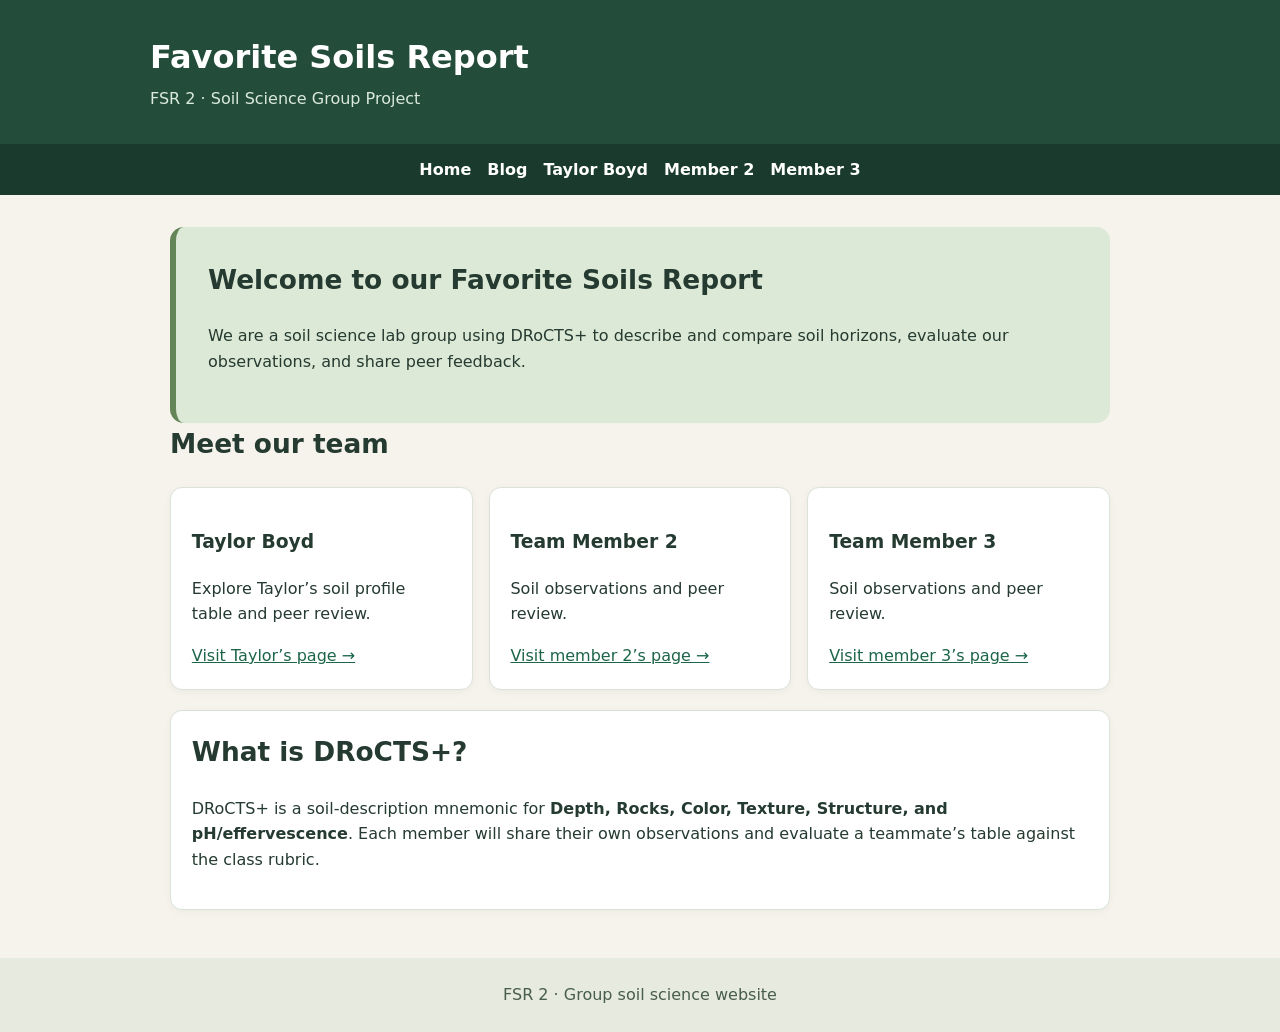
==== index.html @ 047e9bf4 "Add files via upload" ====
<!doctype html><html lang="en"><head><meta charset="utf-8"><meta name="viewport" content="width=device-width,initial-scale=1"><meta name="description" content="FSR 2 soil science group website"><title>Home | Favorite Soils Report</title><link rel="stylesheet" href="styles.css"></head><body><header><h1>Favorite Soils Report</h1><p>FSR 2 · Soil Science Group Project</p></header><nav aria-label="Main navigation"><a href="index.html">Home</a><a href="blog.html">Blog</a><a href="taylor.html">Taylor Boyd</a><a href="member2.html">Member 2</a><a href="member3.html">Member 3</a></nav><main><section class="hero"><h2>Welcome to our Favorite Soils Report</h2><p>We are a soil science lab group using DRoCTS+ to describe and compare soil horizons, evaluate our observations, and share peer feedback.</p></section><h2>Meet our team</h2><section class="grid"><article class="card"><h3>Taylor Boyd</h3><p>Explore Taylor’s soil profile table and peer review.</p><a href="taylor.html">Visit Taylor’s page →</a></article><article class="card"><h3>Team Member 2</h3><p>Soil observations and peer review.</p><a href="member2.html">Visit member 2’s page →</a></article><article class="card"><h3>Team Member 3</h3><p>Soil observations and peer review.</p><a href="member3.html">Visit member 3’s page →</a></article></section><section class="card"><h2>What is DRoCTS+?</h2><p>DRoCTS+ is a soil-description mnemonic for <strong>Depth, Rocks, Color, Texture, Structure, and pH/effervescence</strong>. Each member will share their own observations and evaluate a teammate’s table against the class rubric.</p></section></main><footer>FSR 2 · Group soil science website</footer></body></html>
---- styles.css ----
*{box-sizing:border-box}body{margin:0;background:#f5f3eb;color:#253a30;font:16px/1.6 system-ui,-apple-system,Segoe UI,sans-serif}header{background:#244c3b;color:white;padding:2rem max(20px,calc((100vw - 980px)/2))}header h1{margin:0;font-size:2rem}header p{margin:.2rem 0 0;color:#daeadd}nav{background:#193a2c;padding:.8rem 1rem;display:flex;flex-wrap:wrap;gap:1rem;justify-content:center}nav a{color:#fff;text-decoration:none;font-weight:650}nav a:hover,nav a:focus{text-decoration:underline}main{max-width:980px;margin:2rem auto;padding:0 20px;min-height:55vh}h2{font-size:1.65rem;margin-top:0}.hero{background:#dce9d6;padding:2rem;border-radius:14px;border-left:6px solid #648558}.card{background:white;border:1px solid #dbe2d8;padding:1.3rem;border-radius:12px;margin:1.2rem 0;box-shadow:0 2px 8px #223c2b0a}.grid{display:grid;grid-template-columns:repeat(auto-fit,minmax(220px,1fr));gap:1rem}.grid .card{margin:0}a{color:#1c6549}.muted{color:#5c6c61}.placeholder{border:2px dashed #a4b9a7;border-radius:8px;padding:1rem;background:#f8fbf7;color:#58705c}.placeholder img{width:100%;height:auto}footer{padding:1.5rem;text-align:center;background:#e6eadf;color:#485d4c;margin-top:3rem}table{border-collapse:collapse;width:100%;font-size:.9rem}th,td{border:1px solid #b7c9b9;padding:.65rem;text-align:left}th{background:#e4eee1}.table-wrap{overflow-x:auto}
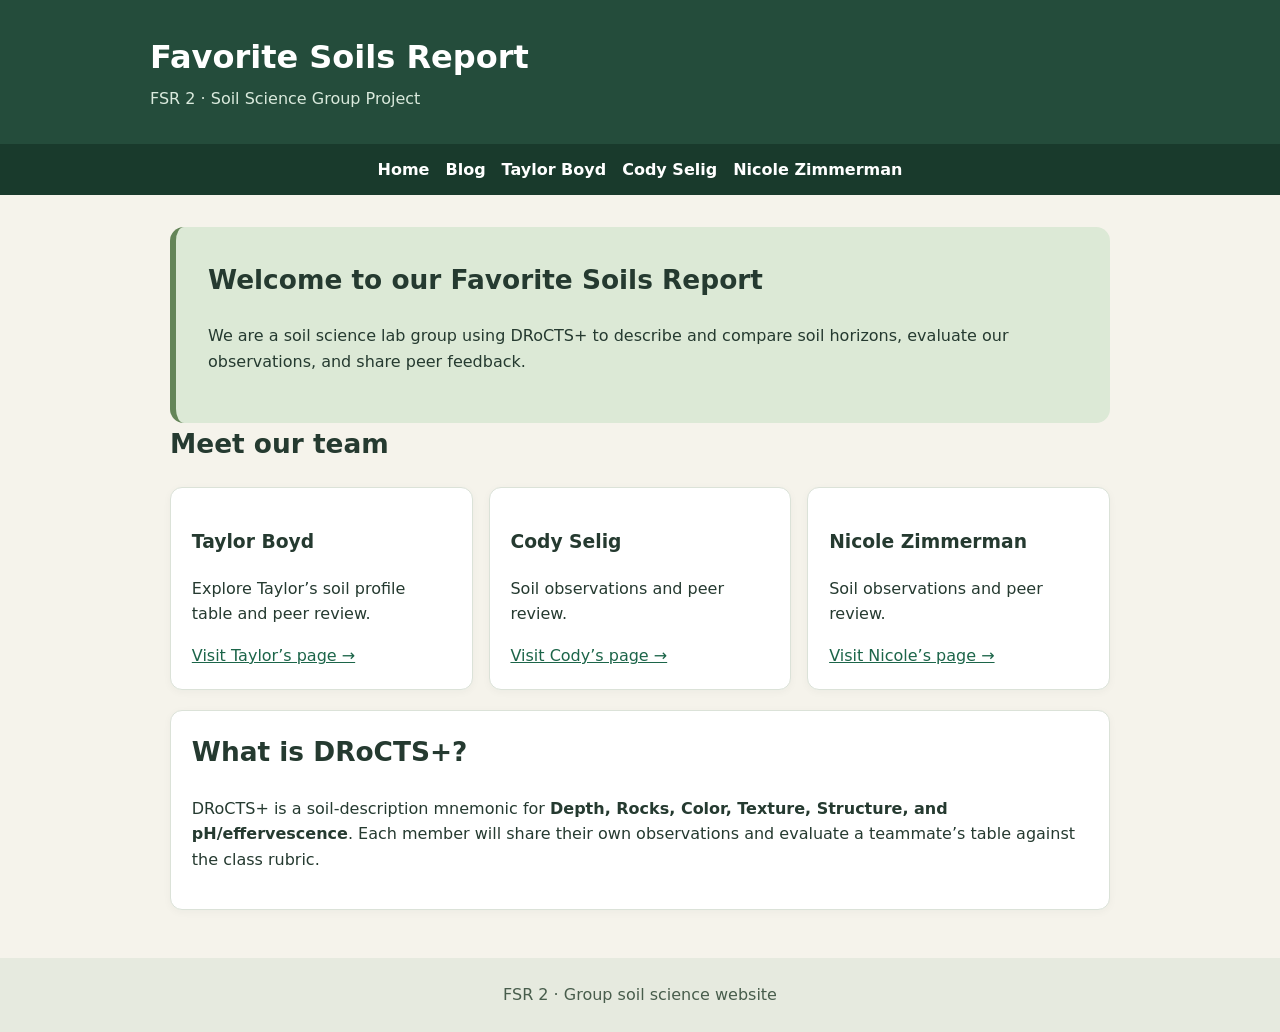
==== commit 00f33101: "Updated FSR 2 website with group member names." ====
--- a/index.html
+++ b/index.html
@@ -1 +1 @@
-<!doctype html><html lang="en"><head><meta charset="utf-8"><meta name="viewport" content="width=device-width,initial-scale=1"><meta name="description" content="FSR 2 soil science group website"><title>Home | Favorite Soils Report</title><link rel="stylesheet" href="styles.css"></head><body><header><h1>Favorite Soils Report</h1><p>FSR 2 · Soil Science Group Project</p></header><nav aria-label="Main navigation"><a href="index.html">Home</a><a href="blog.html">Blog</a><a href="taylor.html">Taylor Boyd</a><a href="member2.html">Member 2</a><a href="member3.html">Member 3</a></nav><main><section class="hero"><h2>Welcome to our Favorite Soils Report</h2><p>We are a soil science lab group using DRoCTS+ to describe and compare soil horizons, evaluate our observations, and share peer feedback.</p></section><h2>Meet our team</h2><section class="grid"><article class="card"><h3>Taylor Boyd</h3><p>Explore Taylor’s soil profile table and peer review.</p><a href="taylor.html">Visit Taylor’s page →</a></article><article class="card"><h3>Team Member 2</h3><p>Soil observations and peer review.</p><a href="member2.html">Visit member 2’s page →</a></article><article class="card"><h3>Team Member 3</h3><p>Soil observations and peer review.</p><a href="member3.html">Visit member 3’s page →</a></article></section><section class="card"><h2>What is DRoCTS+?</h2><p>DRoCTS+ is a soil-description mnemonic for <strong>Depth, Rocks, Color, Texture, Structure, and pH/effervescence</strong>. Each member will share their own observations and evaluate a teammate’s table against the class rubric.</p></section></main><footer>FSR 2 · Group soil science website</footer></body></html>+<!doctype html><html lang="en"><head><meta charset="utf-8"><meta name="viewport" content="width=device-width,initial-scale=1"><meta name="description" content="FSR 2 soil science group website"><title>Home | Favorite Soils Report</title><link rel="stylesheet" href="styles.css"></head><body><header><h1>Favorite Soils Report</h1><p>FSR 2 · Soil Science Group Project</p></header><nav aria-label="Main navigation"><a href="index.html">Home</a><a href="blog.html">Blog</a><a href="taylor.html">Taylor Boyd</a><a href="cody.html">Cody Selig</a><a href="nicole.html">Nicole Zimmerman</a></nav><main><section class="hero"><h2>Welcome to our Favorite Soils Report</h2><p>We are a soil science lab group using DRoCTS+ to describe and compare soil horizons, evaluate our observations, and share peer feedback.</p></section><h2>Meet our team</h2><section class="grid"><article class="card"><h3>Taylor Boyd</h3><p>Explore Taylor’s soil profile table and peer review.</p><a href="taylor.html">Visit Taylor’s page →</a></article><article class="card"><h3>Cody Selig</h3><p>Soil observations and peer review.</p><a href="cody.html">Visit Cody’s page →</a></article><article class="card"><h3>Nicole Zimmerman</h3><p>Soil observations and peer review.</p><a href="nicole.html">Visit Nicole’s page →</a></article></section><section class="card"><h2>What is DRoCTS+?</h2><p>DRoCTS+ is a soil-description mnemonic for <strong>Depth, Rocks, Color, Texture, Structure, and pH/effervescence</strong>. Each member will share their own observations and evaluate a teammate’s table against the class rubric.</p></section></main><footer>FSR 2 · Group soil science website</footer></body></html>
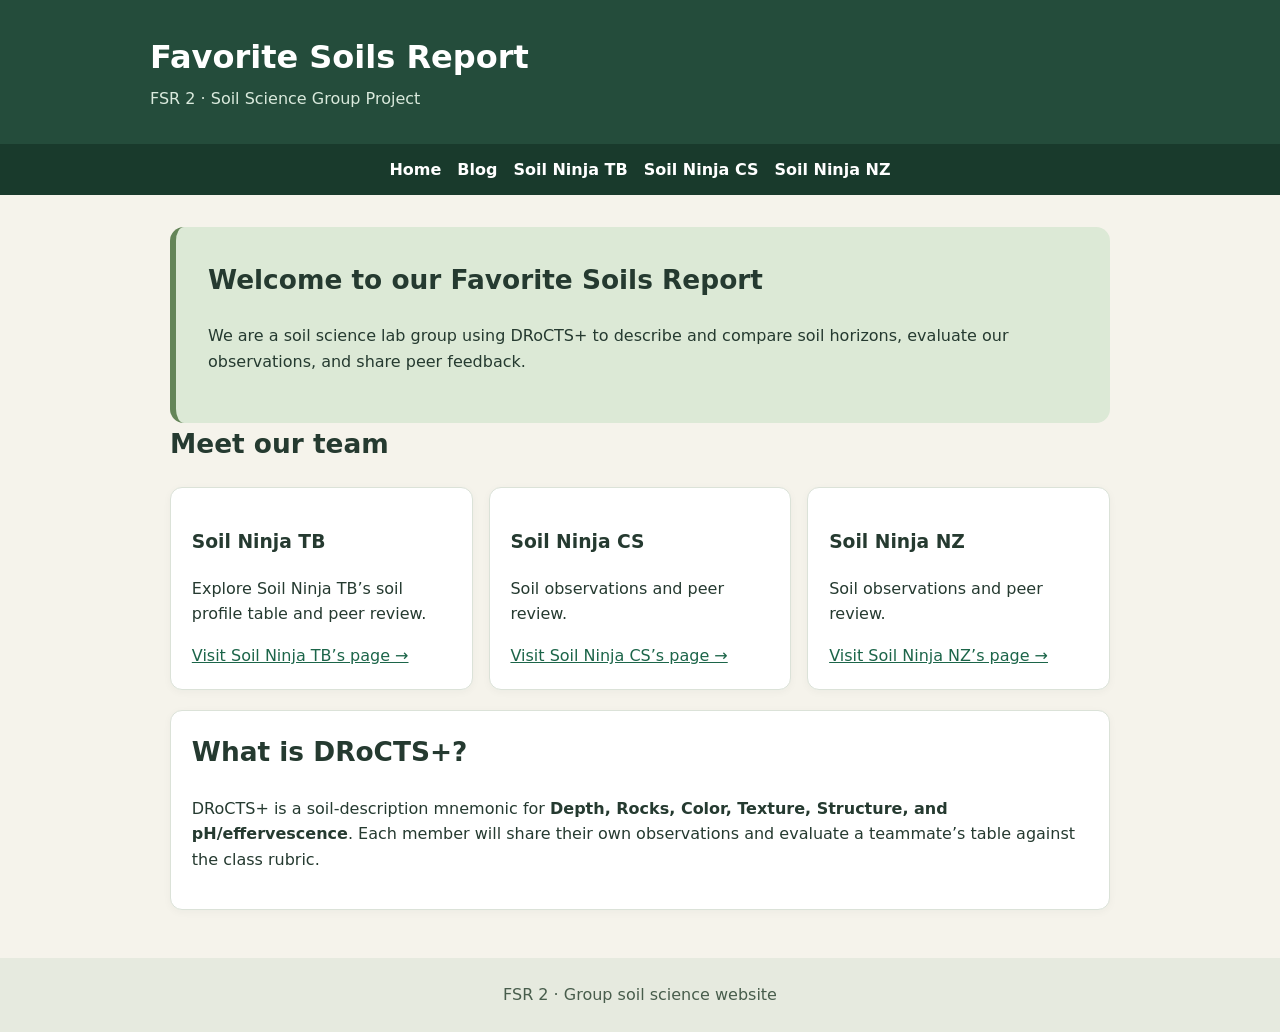
==== commit f252e66c: "Updated with intials of each group member" ====
--- a/index.html
+++ b/index.html
@@ -1 +1 @@
-<!doctype html><html lang="en"><head><meta charset="utf-8"><meta name="viewport" content="width=device-width,initial-scale=1"><meta name="description" content="FSR 2 soil science group website"><title>Home | Favorite Soils Report</title><link rel="stylesheet" href="styles.css"></head><body><header><h1>Favorite Soils Report</h1><p>FSR 2 · Soil Science Group Project</p></header><nav aria-label="Main navigation"><a href="index.html">Home</a><a href="blog.html">Blog</a><a href="taylor.html">Taylor Boyd</a><a href="cody.html">Cody Selig</a><a href="nicole.html">Nicole Zimmerman</a></nav><main><section class="hero"><h2>Welcome to our Favorite Soils Report</h2><p>We are a soil science lab group using DRoCTS+ to describe and compare soil horizons, evaluate our observations, and share peer feedback.</p></section><h2>Meet our team</h2><section class="grid"><article class="card"><h3>Taylor Boyd</h3><p>Explore Taylor’s soil profile table and peer review.</p><a href="taylor.html">Visit Taylor’s page →</a></article><article class="card"><h3>Cody Selig</h3><p>Soil observations and peer review.</p><a href="cody.html">Visit Cody’s page →</a></article><article class="card"><h3>Nicole Zimmerman</h3><p>Soil observations and peer review.</p><a href="nicole.html">Visit Nicole’s page →</a></article></section><section class="card"><h2>What is DRoCTS+?</h2><p>DRoCTS+ is a soil-description mnemonic for <strong>Depth, Rocks, Color, Texture, Structure, and pH/effervescence</strong>. Each member will share their own observations and evaluate a teammate’s table against the class rubric.</p></section></main><footer>FSR 2 · Group soil science website</footer></body></html>+<!doctype html><html lang="en"><head><meta charset="utf-8"><meta name="viewport" content="width=device-width,initial-scale=1"><meta name="description" content="FSR 2 soil science group website"><title>Home | Favorite Soils Report</title><link rel="stylesheet" href="styles.css"></head><body><header><h1>Favorite Soils Report</h1><p>FSR 2 · Soil Science Group Project</p></header><nav aria-label="Main navigation"><a href="index.html">Home</a><a href="blog.html">Blog</a><a href="taylor.html">Soil Ninja TB</a><a href="cody.html">Soil Ninja CS</a><a href="nicole.html">Soil Ninja NZ</a></nav><main><section class="hero"><h2>Welcome to our Favorite Soils Report</h2><p>We are a soil science lab group using DRoCTS+ to describe and compare soil horizons, evaluate our observations, and share peer feedback.</p></section><h2>Meet our team</h2><section class="grid"><article class="card"><h3>Soil Ninja TB</h3><p>Explore Soil Ninja TB’s soil profile table and peer review.</p><a href="taylor.html">Visit Soil Ninja TB’s page →</a></article><article class="card"><h3>Soil Ninja CS</h3><p>Soil observations and peer review.</p><a href="cody.html">Visit Soil Ninja CS’s page →</a></article><article class="card"><h3>Soil Ninja NZ</h3><p>Soil observations and peer review.</p><a href="nicole.html">Visit Soil Ninja NZ’s page →</a></article></section><section class="card"><h2>What is DRoCTS+?</h2><p>DRoCTS+ is a soil-description mnemonic for <strong>Depth, Rocks, Color, Texture, Structure, and pH/effervescence</strong>. Each member will share their own observations and evaluate a teammate’s table against the class rubric.</p></section></main><footer>FSR 2 · Group soil science website</footer></body></html>
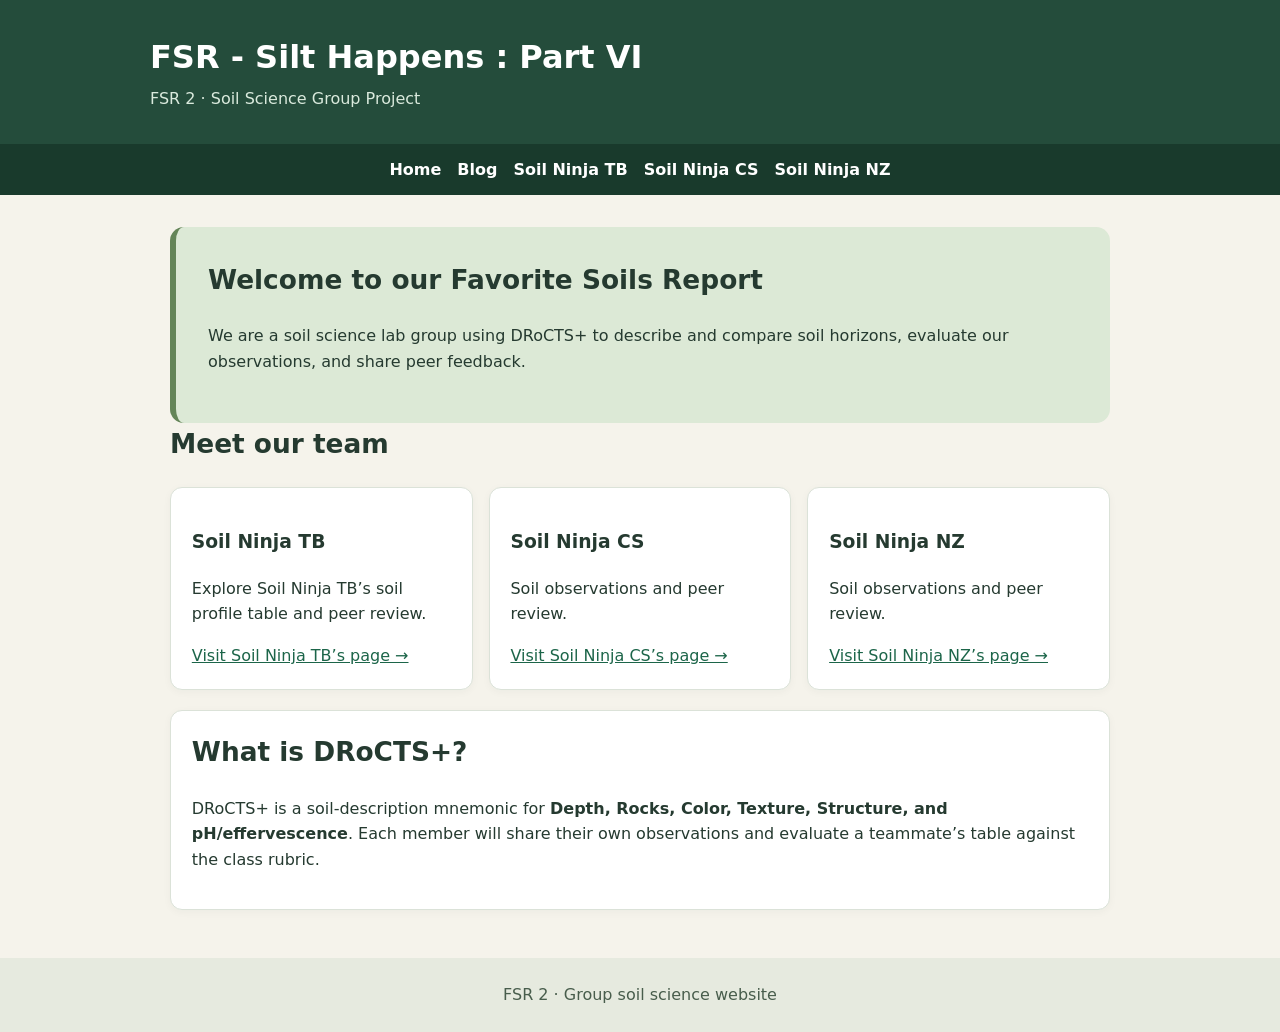
==== commit c2420d7b: "Update index.html" ====
--- a/index.html
+++ b/index.html
@@ -1 +1 @@
-<!doctype html><html lang="en"><head><meta charset="utf-8"><meta name="viewport" content="width=device-width,initial-scale=1"><meta name="description" content="FSR 2 soil science group website"><title>Home | Favorite Soils Report</title><link rel="stylesheet" href="styles.css"></head><body><header><h1>Favorite Soils Report</h1><p>FSR 2 · Soil Science Group Project</p></header><nav aria-label="Main navigation"><a href="index.html">Home</a><a href="blog.html">Blog</a><a href="taylor.html">Soil Ninja TB</a><a href="cody.html">Soil Ninja CS</a><a href="nicole.html">Soil Ninja NZ</a></nav><main><section class="hero"><h2>Welcome to our Favorite Soils Report</h2><p>We are a soil science lab group using DRoCTS+ to describe and compare soil horizons, evaluate our observations, and share peer feedback.</p></section><h2>Meet our team</h2><section class="grid"><article class="card"><h3>Soil Ninja TB</h3><p>Explore Soil Ninja TB’s soil profile table and peer review.</p><a href="taylor.html">Visit Soil Ninja TB’s page →</a></article><article class="card"><h3>Soil Ninja CS</h3><p>Soil observations and peer review.</p><a href="cody.html">Visit Soil Ninja CS’s page →</a></article><article class="card"><h3>Soil Ninja NZ</h3><p>Soil observations and peer review.</p><a href="nicole.html">Visit Soil Ninja NZ’s page →</a></article></section><section class="card"><h2>What is DRoCTS+?</h2><p>DRoCTS+ is a soil-description mnemonic for <strong>Depth, Rocks, Color, Texture, Structure, and pH/effervescence</strong>. Each member will share their own observations and evaluate a teammate’s table against the class rubric.</p></section></main><footer>FSR 2 · Group soil science website</footer></body></html>+<!doctype html><html lang="en"><head><meta charset="utf-8"><meta name="viewport" content="width=device-width,initial-scale=1"><meta name="description" content="FSR 2 soil science group website"><title>Home | FSR - Silt Happens : Part VI</title><link rel="stylesheet" href="styles.css"></head><body><header><h1>FSR - Silt Happens : Part VI</h1><p>FSR 2 · Soil Science Group Project</p></header><nav aria-label="Main navigation"><a href="index.html">Home</a><a href="blog.html">Blog</a><a href="taylor.html">Soil Ninja TB</a><a href="cody.html">Soil Ninja CS</a><a href="nicole.html">Soil Ninja NZ</a></nav><main><section class="hero"><h2>Welcome to our Favorite Soils Report</h2><p>We are a soil science lab group using DRoCTS+ to describe and compare soil horizons, evaluate our observations, and share peer feedback.</p></section><h2>Meet our team</h2><section class="grid"><article class="card"><h3>Soil Ninja TB</h3><p>Explore Soil Ninja TB’s soil profile table and peer review.</p><a href="taylor.html">Visit Soil Ninja TB’s page →</a></article><article class="card"><h3>Soil Ninja CS</h3><p>Soil observations and peer review.</p><a href="cody.html">Visit Soil Ninja CS’s page →</a></article><article class="card"><h3>Soil Ninja NZ</h3><p>Soil observations and peer review.</p><a href="nicole.html">Visit Soil Ninja NZ’s page →</a></article></section><section class="card"><h2>What is DRoCTS+?</h2><p>DRoCTS+ is a soil-description mnemonic for <strong>Depth, Rocks, Color, Texture, Structure, and pH/effervescence</strong>. Each member will share their own observations and evaluate a teammate’s table against the class rubric.</p></section></main><footer>FSR 2 · Group soil science website</footer></body></html>
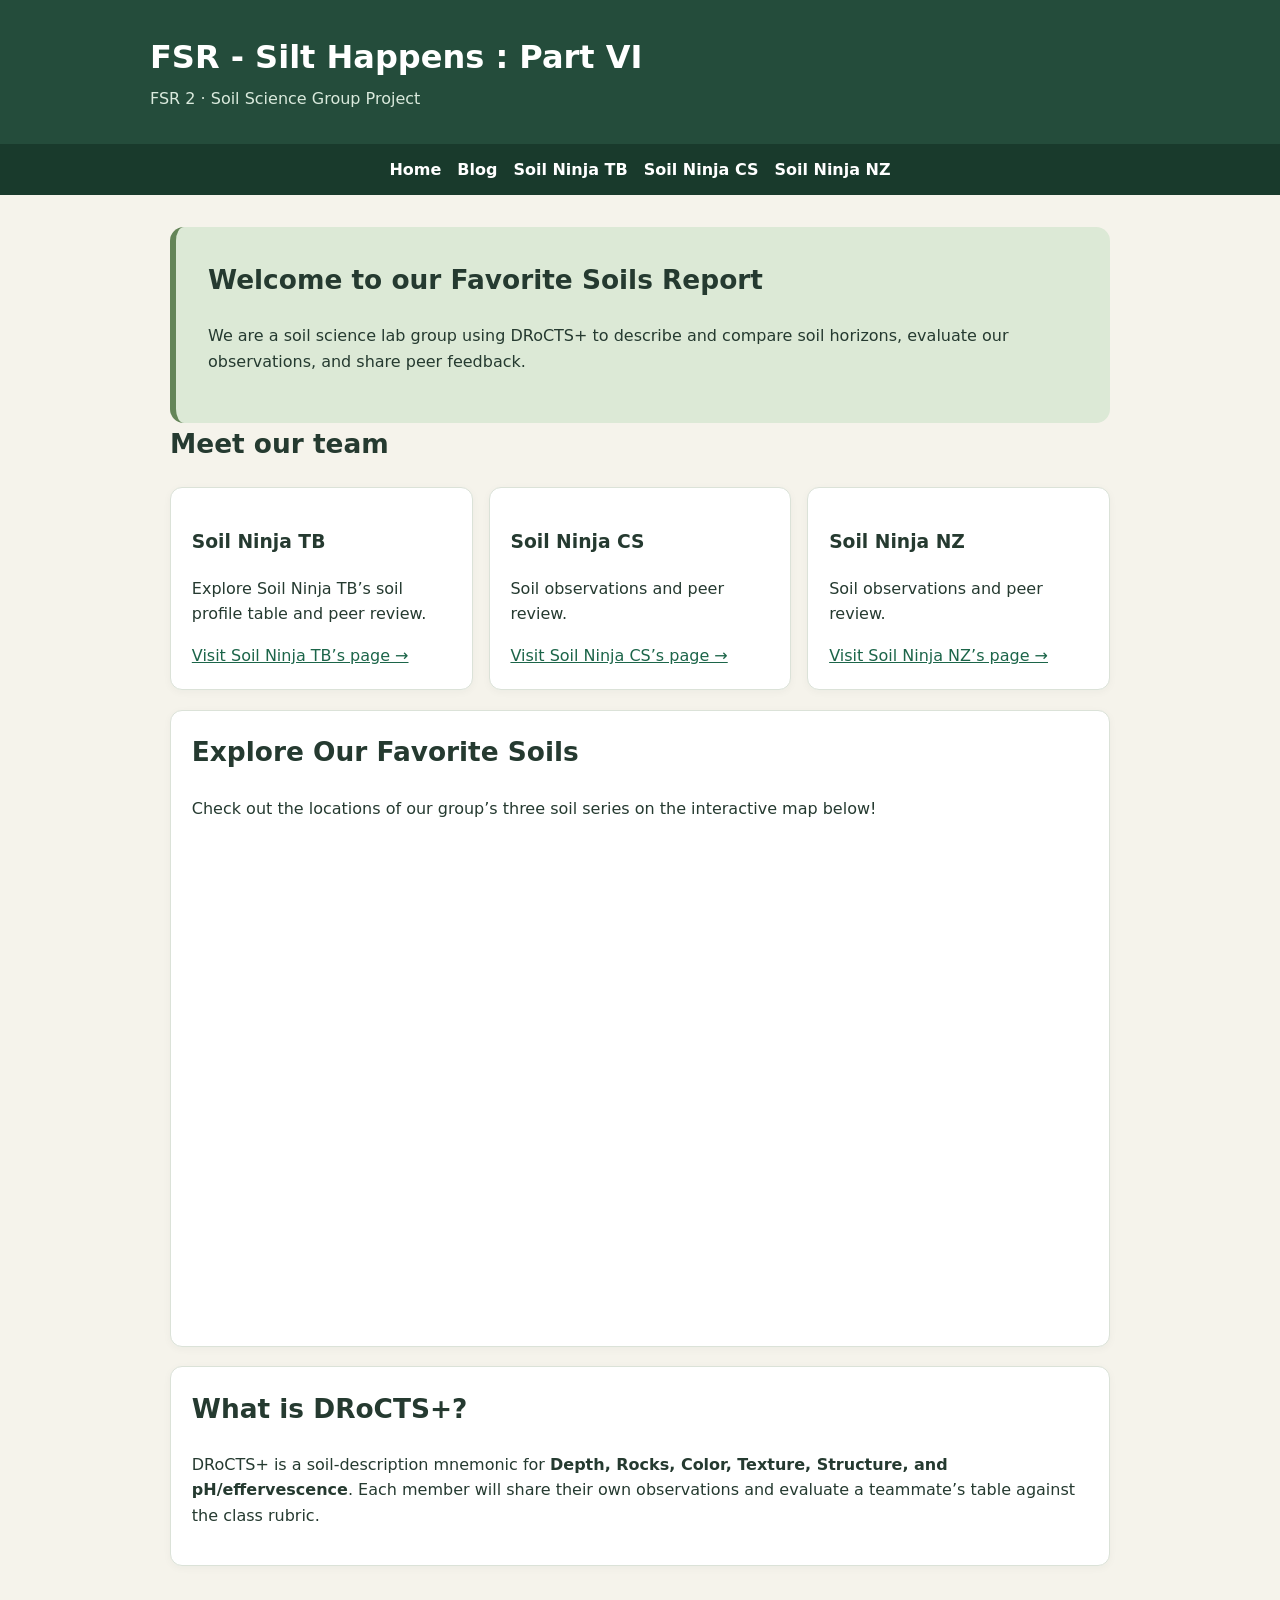
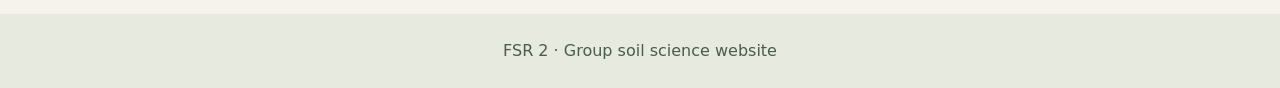
==== commit 780a34df: "Map linked" ====
--- a/index.html
+++ b/index.html
@@ -1 +1 @@
-<!doctype html><html lang="en"><head><meta charset="utf-8"><meta name="viewport" content="width=device-width,initial-scale=1"><meta name="description" content="FSR 2 soil science group website"><title>Home | FSR - Silt Happens : Part VI</title><link rel="stylesheet" href="styles.css"></head><body><header><h1>FSR - Silt Happens : Part VI</h1><p>FSR 2 · Soil Science Group Project</p></header><nav aria-label="Main navigation"><a href="index.html">Home</a><a href="blog.html">Blog</a><a href="taylor.html">Soil Ninja TB</a><a href="cody.html">Soil Ninja CS</a><a href="nicole.html">Soil Ninja NZ</a></nav><main><section class="hero"><h2>Welcome to our Favorite Soils Report</h2><p>We are a soil science lab group using DRoCTS+ to describe and compare soil horizons, evaluate our observations, and share peer feedback.</p></section><h2>Meet our team</h2><section class="grid"><article class="card"><h3>Soil Ninja TB</h3><p>Explore Soil Ninja TB’s soil profile table and peer review.</p><a href="taylor.html">Visit Soil Ninja TB’s page →</a></article><article class="card"><h3>Soil Ninja CS</h3><p>Soil observations and peer review.</p><a href="cody.html">Visit Soil Ninja CS’s page →</a></article><article class="card"><h3>Soil Ninja NZ</h3><p>Soil observations and peer review.</p><a href="nicole.html">Visit Soil Ninja NZ’s page →</a></article></section><section class="card"><h2>What is DRoCTS+?</h2><p>DRoCTS+ is a soil-description mnemonic for <strong>Depth, Rocks, Color, Texture, Structure, and pH/effervescence</strong>. Each member will share their own observations and evaluate a teammate’s table against the class rubric.</p></section></main><footer>FSR 2 · Group soil science website</footer></body></html>
+<!doctype html><html lang="en"><head><meta charset="utf-8"><meta name="viewport" content="width=device-width,initial-scale=1"><meta name="description" content="FSR 2 soil science group website"><title>Home | FSR - Silt Happens : Part VI</title><link rel="stylesheet" href="styles.css"></head><body><header><h1>FSR - Silt Happens : Part VI</h1><p>FSR 2 · Soil Science Group Project</p></header><nav aria-label="Main navigation"><a href="index.html">Home</a><a href="blog.html">Blog</a><a href="taylor.html">Soil Ninja TB</a><a href="cody.html">Soil Ninja CS</a><a href="nicole.html">Soil Ninja NZ</a></nav><main><section class="hero"><h2>Welcome to our Favorite Soils Report</h2><p>We are a soil science lab group using DRoCTS+ to describe and compare soil horizons, evaluate our observations, and share peer feedback.</p></section><h2>Meet our team</h2><section class="grid"><article class="card"><h3>Soil Ninja TB</h3><p>Explore Soil Ninja TB’s soil profile table and peer review.</p><a href="taylor.html">Visit Soil Ninja TB’s page →</a></article><article class="card"><h3>Soil Ninja CS</h3><p>Soil observations and peer review.</p><a href="cody.html">Visit Soil Ninja CS’s page →</a></article><article class="card"><h3>Soil Ninja NZ</h3><p>Soil observations and peer review.</p><a href="nicole.html">Visit Soil Ninja NZ’s page →</a></article></section><section class="card" id="soil-map"><h2>Explore Our Favorite Soils</h2><p>Check out the locations of our group’s three soil series on the interactive map below!</p><iframe src="https://www.google.com/maps/d/u/0/embed?mid=1IMNW-hggyMqt9OHST8IYHLX0ErNAW18&amp;ehbc=2E312F" width="100%" height="480" style="border:0;border-radius:10px;" title="Map of Our Favorite Soil Series" loading="lazy"></iframe></section><section class="card"><h2>What is DRoCTS+?</h2><p>DRoCTS+ is a soil-description mnemonic for <strong>Depth, Rocks, Color, Texture, Structure, and pH/effervescence</strong>. Each member will share their own observations and evaluate a teammate’s table against the class rubric.</p></section></main><footer>FSR 2 · Group soil science website</footer></body></html>
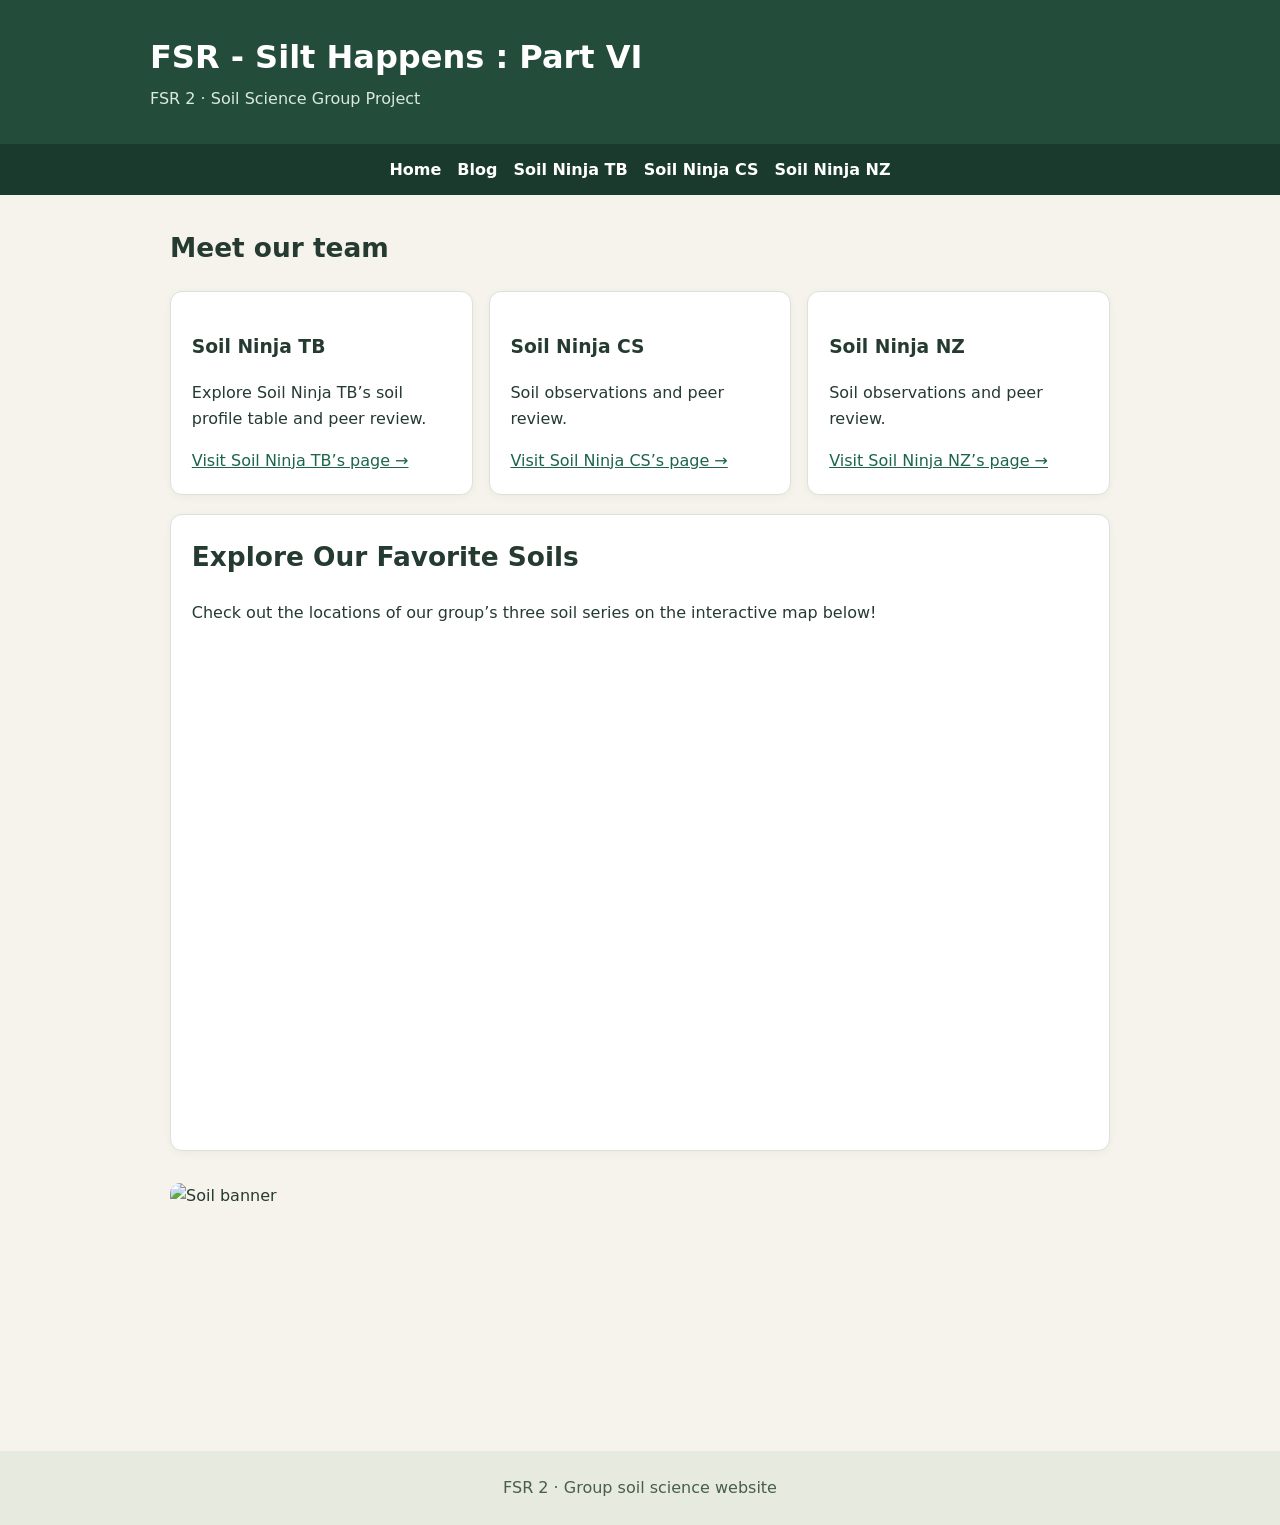
==== commit 9d701e95: "Add soil banner image section to index.html Added a section for a soil banner image to enhance the v" ====
--- a/index.html
+++ b/index.html
@@ -1 +1,70 @@
-<!doctype html><html lang="en"><head><meta charset="utf-8"><meta name="viewport" content="width=device-width,initial-scale=1"><meta name="description" content="FSR 2 soil science group website"><title>Home | FSR - Silt Happens : Part VI</title><link rel="stylesheet" href="styles.css"></head><body><header><h1>FSR - Silt Happens : Part VI</h1><p>FSR 2 · Soil Science Group Project</p></header><nav aria-label="Main navigation"><a href="index.html">Home</a><a href="blog.html">Blog</a><a href="taylor.html">Soil Ninja TB</a><a href="cody.html">Soil Ninja CS</a><a href="nicole.html">Soil Ninja NZ</a></nav><main><section class="hero"><h2>Welcome to our Favorite Soils Report</h2><p>We are a soil science lab group using DRoCTS+ to describe and compare soil horizons, evaluate our observations, and share peer feedback.</p></section><h2>Meet our team</h2><section class="grid"><article class="card"><h3>Soil Ninja TB</h3><p>Explore Soil Ninja TB’s soil profile table and peer review.</p><a href="taylor.html">Visit Soil Ninja TB’s page →</a></article><article class="card"><h3>Soil Ninja CS</h3><p>Soil observations and peer review.</p><a href="cody.html">Visit Soil Ninja CS’s page →</a></article><article class="card"><h3>Soil Ninja NZ</h3><p>Soil observations and peer review.</p><a href="nicole.html">Visit Soil Ninja NZ’s page →</a></article></section><section class="card" id="soil-map"><h2>Explore Our Favorite Soils</h2><p>Check out the locations of our group’s three soil series on the interactive map below!</p><iframe src="https://www.google.com/maps/d/u/0/embed?mid=1IMNW-hggyMqt9OHST8IYHLX0ErNAW18&amp;ehbc=2E312F" width="100%" height="480" style="border:0;border-radius:10px;" title="Map of Our Favorite Soil Series" loading="lazy"></iframe></section><section class="card"><h2>What is DRoCTS+?</h2><p>DRoCTS+ is a soil-description mnemonic for <strong>Depth, Rocks, Color, Texture, Structure, and pH/effervescence</strong>. Each member will share their own observations and evaluate a teammate’s table against the class rubric.</p></section></main><footer>FSR 2 · Group soil science website</footer></body></html>
+<!doctype html>
+<html lang="en">
+<head>
+  <meta charset="utf-8">
+  <meta name="viewport" content="width=device-width,initial-scale=1">
+  <meta name="description" content="FSR 2 soil science group website">
+  <title>Home | FSR - Silt Happens : Part VI</title>
+  <link rel="stylesheet" href="styles.css">
+</head>
+<body>
+  <header>
+    <h1>FSR - Silt Happens : Part VI</h1>
+    <p>FSR 2 · Soil Science Group Project</p>
+  </header>
+
+  <nav aria-label="Main navigation">
+    <a href="index.html">Home</a>
+    <a href="blog.html">Blog</a>
+    <a href="taylor.html">Soil Ninja TB</a>
+    <a href="cody.html">Soil Ninja CS</a>
+    <a href="nicole.html">Soil Ninja NZ</a>
+  </nav>
+
+  <main>
+    <h2>Meet our team</h2>
+    <section class="grid">
+      <article class="card">
+        <h3>Soil Ninja TB</h3>
+        <p>Explore Soil Ninja TB’s soil profile table and peer review.</p>
+        <a href="taylor.html">Visit Soil Ninja TB’s page →</a>
+      </article>
+
+      <article class="card">
+        <h3>Soil Ninja CS</h3>
+        <p>Soil observations and peer review.</p>
+        <a href="cody.html">Visit Soil Ninja CS’s page →</a>
+      </article>
+
+      <article class="card">
+        <h3>Soil Ninja NZ</h3>
+        <p>Soil observations and peer review.</p>
+        <a href="nicole.html">Visit Soil Ninja NZ’s page →</a>
+      </article>
+    </section>
+
+    <section class="card" id="soil-map">
+      <h2>Explore Our Favorite Soils</h2>
+      <p>Check out the locations of our group’s three soil series on the interactive map below!</p>
+
+      <iframe
+        src="https://www.google.com/maps/d/u/0/embed?mid=1IMNW-hggyMqt9OHST8IYHLX0ErNAW18&amp;ehbc=2E312F"
+        width="100%"
+        height="480"
+        style="border:0; border-radius:10px;"
+        title="Map of Our Favorite Soil Series"
+        loading="lazy">
+      </iframe>
+    </section>
+
+    <section style="margin-top: 2rem;">
+      <img
+        src="assets/dirt-banner.jpg"
+        alt="Soil banner"
+        style="width:100%; height:220px; object-fit:cover; display:block; border-radius:10px;">
+    </section>
+  </main>
+
+  <footer>FSR 2 · Group soil science website</footer>
+</body>
+</html>
